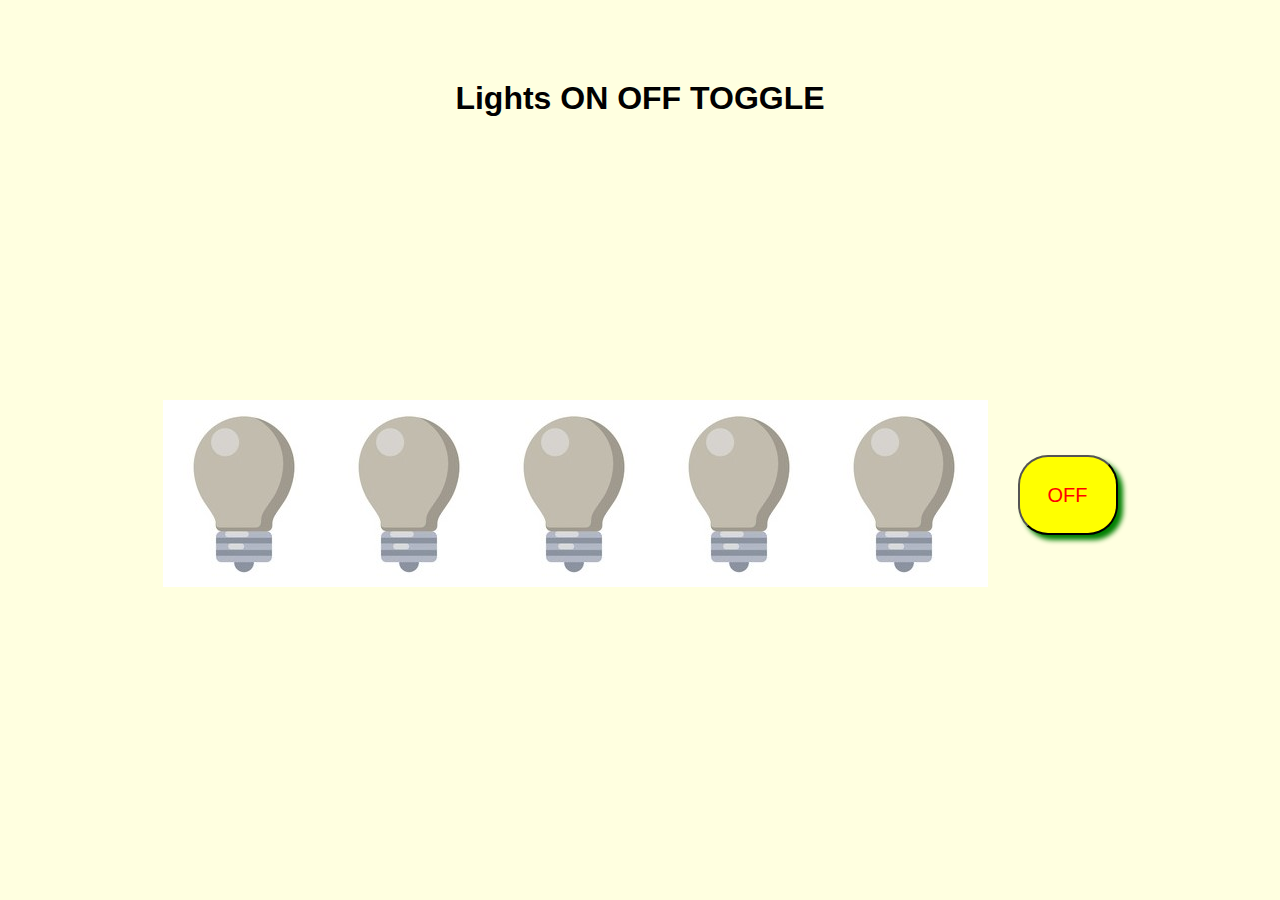
==== index.html @ d9e0cefc "Mallik Codes" ====
<!DOCTYPE html>
<html>
<head>
    <link href="./style.css" rel="stylesheet">
    <script src="./jav.js" type="text/javascript"></script>
</head>
<body>
    <h1 id="bulbdata"> Lights ON OFF TOGGLE</h1>
    <br>
    <div class="lightapp">
        <div class="lightstyle">
            <img src="./images/bulboff.jpg" id="lightid1" >
        </div>

        <div class="lightstyle">
            <img src="./images/bulboff.jpg" id="lightid2">
        </div>

        <div class="lightstyle">
            <img src="./images/bulboff.jpg" id="lightid3">
        </div>

        <div class="lightstyle">
            <img src="./images/bulboff.jpg" id="lightid4">
        </div>

        <div class="lightstyle">
            <img src="./images/bulboff.jpg" id="lightid5">
        </div>

        <input type="Button" value="OFF" class="onoffbutton" id="onoffbutton" onclick="tubelight()">
    </div>


</body>
</html>
---- style.css ----
*{ margin: 0; padding:0; font-family: 'Josefin Sans', sans-serif;}

body{
  background-color: lightyellow;
}

  h1{
   text-align: center;
   margin-top: 80px;
  }

  .lightapp{
   width: 100%;
   height: 80vh;
   display: flex;
   justify-content: center;
   align-items: center;
  }

.onoffbutton{
  margin-left: 30px;
  width: 100px;
  height: 80px;
  color: red;
  background-color: yellow;
  border-radius: 30px;
  box-shadow: 5px 5px 5px green;
  font-size: 20px;
}
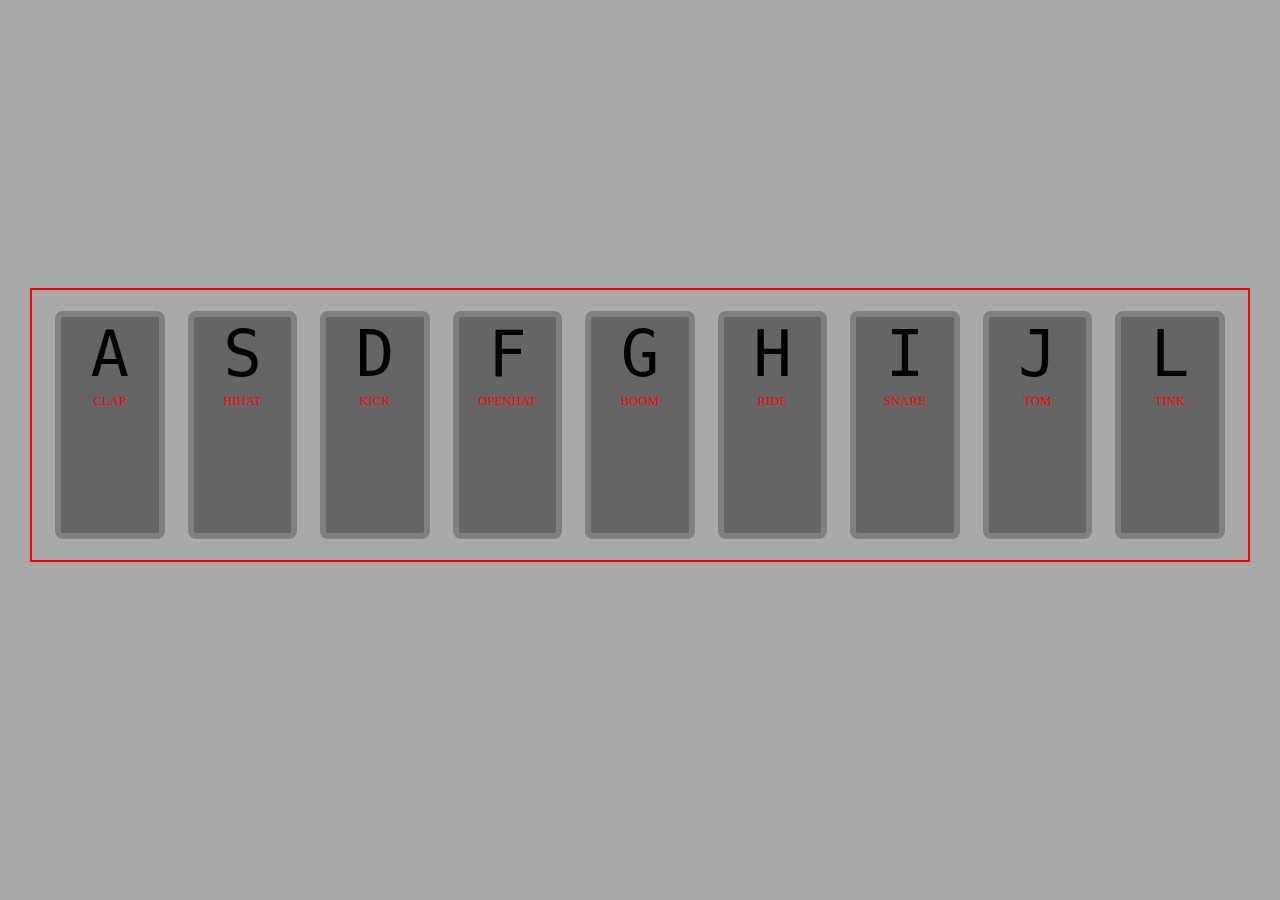
==== commit c0690c26: "My first commit" ====
--- a/index.html
+++ b/index.html
@@ -1,36 +1,59 @@
 <!DOCTYPE html>
-<html>
-<head>
-    <link href="./style.css" rel="stylesheet">
-    <script src="./jav.js" type="text/javascript"></script>
-</head>
-<body>
-    <h1 id="bulbdata"> Lights ON OFF TOGGLE</h1>
-    <br>
-    <div class="lightapp">
-        <div class="lightstyle">
-            <img src="./images/bulboff.jpg" id="lightid1" >
+<html lang="en">
+    <head>
+        <meta charset="UTF-8">
+        <meta name="viewport" content="widths=device-width, initial-scale=1.0">
+        <title>Document</title>
+        <link rel="stylesheet" href="index.css">
+    </head>
+    <body>
+        <div class="keys">
+            <div class="key" data-key="65">
+                <kbd>A</kbd>
+              <span>Clap</span>
+            </div>
+            <div class="key" data-key="83">
+                <kbd>S</kbd>
+                <span>HIhat</span>
+            </div>
+            <div class="key" data-key="68">
+                <kbd>D</kbd>
+                <span>Kick</span>
+            </div>
+            <div class="key" data-key="70">
+                <kbd>F</kbd>
+                <span>OPENHAT</span>
+            </div>
+            <div class="key" data-key="71">
+                <kbd>G</kbd>
+                <span>BOOM</span>
+            </div>
+            <div class="key" data-key="72">
+                <kbd>H</kbd>
+                <span>RIDE</span>
+            </div>
+            <div class="key" data-key="73">
+                <kbd>I</kbd>
+                <span>SNARE</span>
+            </div>
+            <div class="key" data-key="74">
+                <kbd>J</kbd>
+                <span>TOM</span>
+            </div>
+            <div class="key" data-key="76">
+                <kbd>L</kbd>
+                <span>TINK</span>
+            </div>
         </div>
-
-        <div class="lightstyle">
-            <img src="./images/bulboff.jpg" id="lightid2">
-        </div>
-
-        <div class="lightstyle">
-            <img src="./images/bulboff.jpg" id="lightid3">
-        </div>
-
-        <div class="lightstyle">
-            <img src="./images/bulboff.jpg" id="lightid4">
-        </div>
-
-        <div class="lightstyle">
-            <img src="./images/bulboff.jpg" id="lightid5">
-        </div>
-
-        <input type="Button" value="OFF" class="onoffbutton" id="onoffbutton" onclick="tubelight()">
-    </div>
-
-
+    <audio data-key="65" src="./sounds/Clap-1.wav"></audio>
+    <audio data-key="83" src="./sounds/Closed-Hi-Hat-1.wav"></audio>
+    <audio data-key="68" src="./sounds/kick.wav"></audio>
+    <audio data-key="70" src="./sounds/openhat.wav"></audio>
+    <audio data-key="71" src="./sounds/ride.wav"></audio>
+    <audio data-key="72" src="./sounds/E-Mu-Proteus-FX-Wacky-Snare.wav"></audio>
+    <audio data-key="73" src="./sounds/Bounce.wav"></audio>
+    <audio data-key="674" src="./sounds/Electronic-Tom-1.wav"></audio>
+    <audio data-key="76" src="./sounds/Explosion+1.wav"></audio>
+    <script src="index.js"></script>
 </body>
 </html>--- a/index.css
+++ b/index.css
@@ -0,0 +1,52 @@
+*
+{
+    margin: 0px;
+    padding: 0px;
+}
+
+body
+{
+    height: 50vw;
+    width: 100vw;
+    background-color:darkgray;
+    background-size: 100% 100%;
+}
+.keys
+{
+    width: 95%;
+    position: relative;
+    top: 32vh;
+    height: 30vh;
+    display: flex;
+    margin: 0 auto;
+    border: 2px solid red;
+    justify-content: space-evenly;
+    align-items: center;
+}
+.key
+{
+ border-radius: 0.5rem;   
+ border: 0.4rem solid gray;
+height: 80%;
+width: 8%;
+text-align: center;
+background-color: rgba(0,0,0,0.4);
+transition: all 0.07s ease;
+}
+kbd
+{
+  display: block;
+  font-size: 4rem;
+}
+span
+{
+    font-size: 0.8rem;
+    color: red;
+    text-transform: uppercase;
+}
+.playing
+{
+    transform: scale(1.1);
+    border-color: #ffc600;
+    box-shadow: 0 0 1rem #ffc600;
+}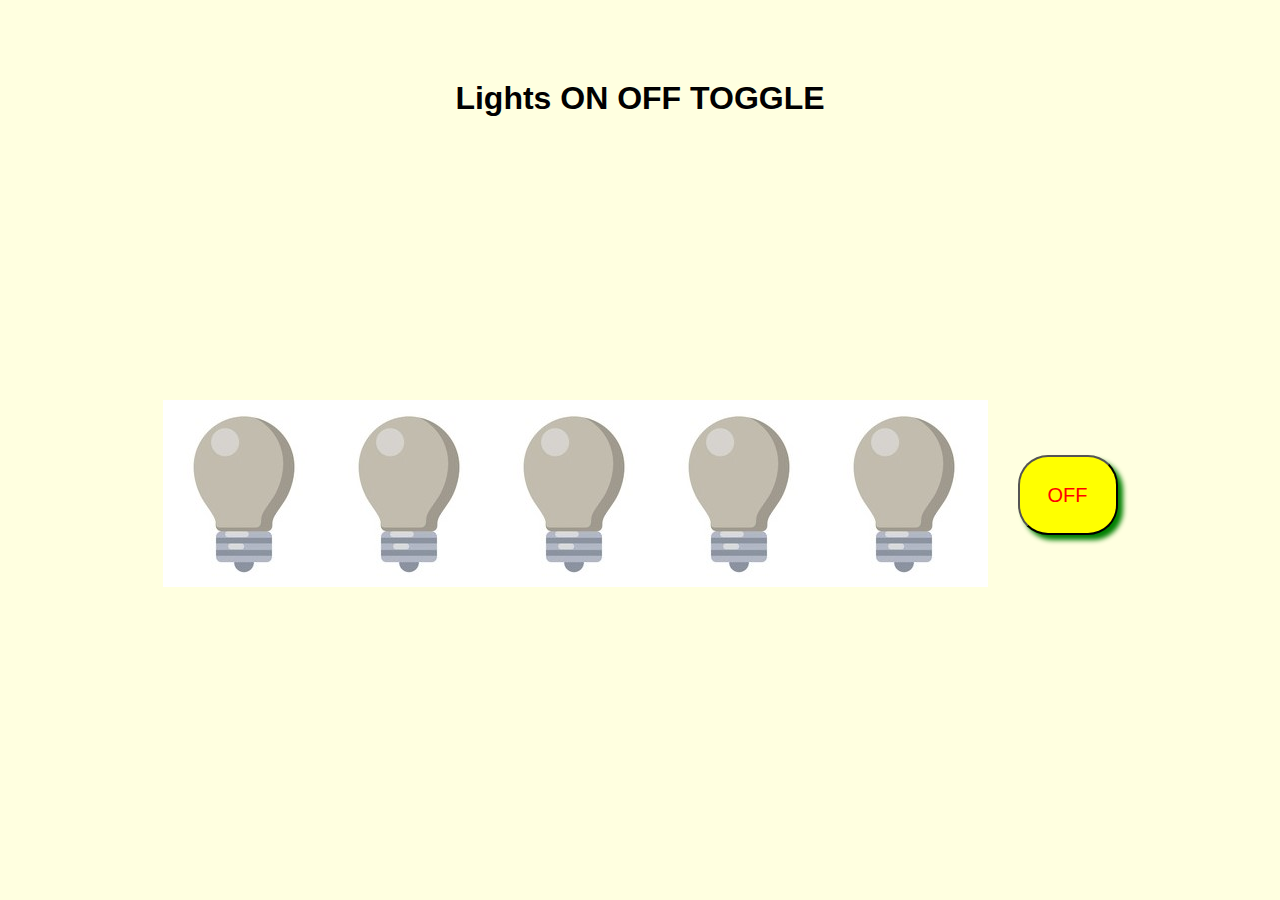
==== commit a8d9b09c: "Merge branch 'Mallik' of https://github.com/madhurima888/Capability-Assignment into Mallik" ====
--- a/index.html
+++ b/index.html
@@ -1,59 +1,36 @@
 <!DOCTYPE html>
-<html lang="en">
-    <head>
-        <meta charset="UTF-8">
-        <meta name="viewport" content="widths=device-width, initial-scale=1.0">
-        <title>Document</title>
-        <link rel="stylesheet" href="index.css">
-    </head>
-    <body>
-        <div class="keys">
-            <div class="key" data-key="65">
-                <kbd>A</kbd>
-              <span>Clap</span>
-            </div>
-            <div class="key" data-key="83">
-                <kbd>S</kbd>
-                <span>HIhat</span>
-            </div>
-            <div class="key" data-key="68">
-                <kbd>D</kbd>
-                <span>Kick</span>
-            </div>
-            <div class="key" data-key="70">
-                <kbd>F</kbd>
-                <span>OPENHAT</span>
-            </div>
-            <div class="key" data-key="71">
-                <kbd>G</kbd>
-                <span>BOOM</span>
-            </div>
-            <div class="key" data-key="72">
-                <kbd>H</kbd>
-                <span>RIDE</span>
-            </div>
-            <div class="key" data-key="73">
-                <kbd>I</kbd>
-                <span>SNARE</span>
-            </div>
-            <div class="key" data-key="74">
-                <kbd>J</kbd>
-                <span>TOM</span>
-            </div>
-            <div class="key" data-key="76">
-                <kbd>L</kbd>
-                <span>TINK</span>
-            </div>
+<html>
+<head>
+    <link href="./style.css" rel="stylesheet">
+    <script src="./jav.js" type="text/javascript"></script>
+</head>
+<body>
+    <h1 id="bulbdata"> Lights ON OFF TOGGLE</h1>
+    <br>
+    <div class="lightapp">
+        <div class="lightstyle">
+            <img src="./images/bulboff.jpg" id="lightid1" >
         </div>
-    <audio data-key="65" src="./sounds/Clap-1.wav"></audio>
-    <audio data-key="83" src="./sounds/Closed-Hi-Hat-1.wav"></audio>
-    <audio data-key="68" src="./sounds/kick.wav"></audio>
-    <audio data-key="70" src="./sounds/openhat.wav"></audio>
-    <audio data-key="71" src="./sounds/ride.wav"></audio>
-    <audio data-key="72" src="./sounds/E-Mu-Proteus-FX-Wacky-Snare.wav"></audio>
-    <audio data-key="73" src="./sounds/Bounce.wav"></audio>
-    <audio data-key="674" src="./sounds/Electronic-Tom-1.wav"></audio>
-    <audio data-key="76" src="./sounds/Explosion+1.wav"></audio>
-    <script src="index.js"></script>
+
+        <div class="lightstyle">
+            <img src="./images/bulboff.jpg" id="lightid2">
+        </div>
+
+        <div class="lightstyle">
+            <img src="./images/bulboff.jpg" id="lightid3">
+        </div>
+
+        <div class="lightstyle">
+            <img src="./images/bulboff.jpg" id="lightid4">
+        </div>
+
+        <div class="lightstyle">
+            <img src="./images/bulboff.jpg" id="lightid5">
+        </div>
+
+        <input type="Button" value="OFF" class="onoffbutton" id="onoffbutton" onclick="tubelight()">
+    </div>
+
+
 </body>
 </html>--- a/style.css
+++ b/style.css
@@ -0,0 +1,29 @@
+*{ margin: 0; padding:0; font-family: 'Josefin Sans', sans-serif;}
+
+body{
+  background-color: lightyellow;
+}
+
+  h1{
+   text-align: center;
+   margin-top: 80px;
+  }
+
+  .lightapp{
+   width: 100%;
+   height: 80vh;
+   display: flex;
+   justify-content: center;
+   align-items: center;
+  }
+
+.onoffbutton{
+  margin-left: 30px;
+  width: 100px;
+  height: 80px;
+  color: red;
+  background-color: yellow;
+  border-radius: 30px;
+  box-shadow: 5px 5px 5px green;
+  font-size: 20px;
+}
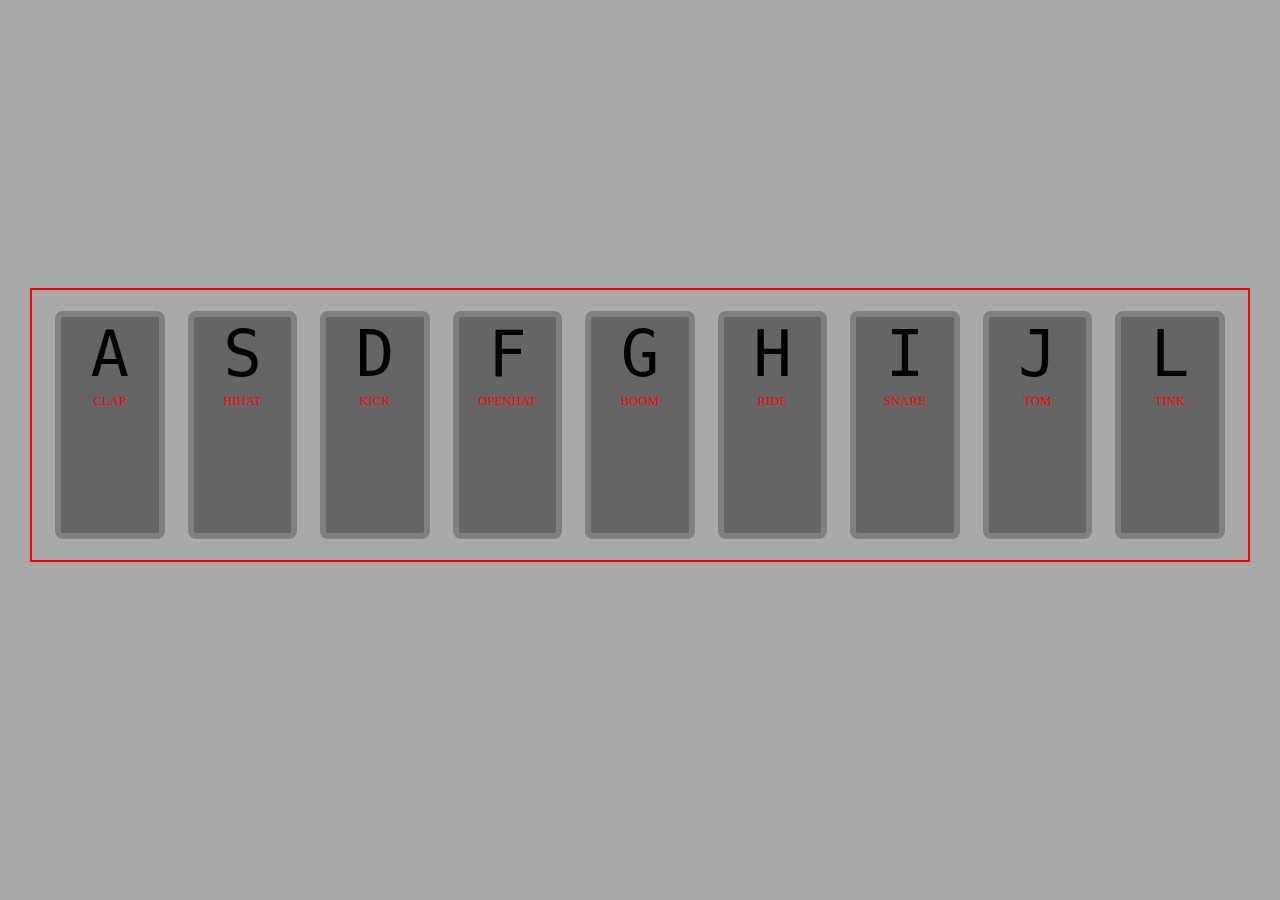
==== commit b3c6a5e0: "Merge branch 'master' of https://github.com/madhurima888/Capability-Assignment" ====
--- a/index.html
+++ b/index.html
@@ -1,36 +1,59 @@
 <!DOCTYPE html>
-<html>
-<head>
-    <link href="./style.css" rel="stylesheet">
-    <script src="./jav.js" type="text/javascript"></script>
-</head>
-<body>
-    <h1 id="bulbdata"> Lights ON OFF TOGGLE</h1>
-    <br>
-    <div class="lightapp">
-        <div class="lightstyle">
-            <img src="./images/bulboff.jpg" id="lightid1" >
+<html lang="en">
+    <head>
+        <meta charset="UTF-8">
+        <meta name="viewport" content="widths=device-width, initial-scale=1.0">
+        <title>Document</title>
+        <link rel="stylesheet" href="index.css">
+    </head>
+    <body>
+        <div class="keys">
+            <div class="key" data-key="65">
+                <kbd>A</kbd>
+              <span>Clap</span>
+            </div>
+            <div class="key" data-key="83">
+                <kbd>S</kbd>
+                <span>HIhat</span>
+            </div>
+            <div class="key" data-key="68">
+                <kbd>D</kbd>
+                <span>Kick</span>
+            </div>
+            <div class="key" data-key="70">
+                <kbd>F</kbd>
+                <span>OPENHAT</span>
+            </div>
+            <div class="key" data-key="71">
+                <kbd>G</kbd>
+                <span>BOOM</span>
+            </div>
+            <div class="key" data-key="72">
+                <kbd>H</kbd>
+                <span>RIDE</span>
+            </div>
+            <div class="key" data-key="73">
+                <kbd>I</kbd>
+                <span>SNARE</span>
+            </div>
+            <div class="key" data-key="74">
+                <kbd>J</kbd>
+                <span>TOM</span>
+            </div>
+            <div class="key" data-key="76">
+                <kbd>L</kbd>
+                <span>TINK</span>
+            </div>
         </div>
-
-        <div class="lightstyle">
-            <img src="./images/bulboff.jpg" id="lightid2">
-        </div>
-
-        <div class="lightstyle">
-            <img src="./images/bulboff.jpg" id="lightid3">
-        </div>
-
-        <div class="lightstyle">
-            <img src="./images/bulboff.jpg" id="lightid4">
-        </div>
-
-        <div class="lightstyle">
-            <img src="./images/bulboff.jpg" id="lightid5">
-        </div>
-
-        <input type="Button" value="OFF" class="onoffbutton" id="onoffbutton" onclick="tubelight()">
-    </div>
-
-
+    <audio data-key="65" src="./sounds/Clap-1.wav"></audio>
+    <audio data-key="83" src="./sounds/Closed-Hi-Hat-1.wav"></audio>
+    <audio data-key="68" src="./sounds/kick.wav"></audio>
+    <audio data-key="70" src="./sounds/openhat.wav"></audio>
+    <audio data-key="71" src="./sounds/ride.wav"></audio>
+    <audio data-key="72" src="./sounds/E-Mu-Proteus-FX-Wacky-Snare.wav"></audio>
+    <audio data-key="73" src="./sounds/Bounce.wav"></audio>
+    <audio data-key="674" src="./sounds/Electronic-Tom-1.wav"></audio>
+    <audio data-key="76" src="./sounds/Explosion+1.wav"></audio>
+    <script src="index.js"></script>
 </body>
 </html>--- a/index.css
+++ b/index.css
@@ -0,0 +1,52 @@
+*
+{
+    margin: 0px;
+    padding: 0px;
+}
+
+body
+{
+    height: 50vw;
+    width: 100vw;
+    background-color:darkgray;
+    background-size: 100% 100%;
+}
+.keys
+{
+    width: 95%;
+    position: relative;
+    top: 32vh;
+    height: 30vh;
+    display: flex;
+    margin: 0 auto;
+    border: 2px solid red;
+    justify-content: space-evenly;
+    align-items: center;
+}
+.key
+{
+ border-radius: 0.5rem;   
+ border: 0.4rem solid gray;
+height: 80%;
+width: 8%;
+text-align: center;
+background-color: rgba(0,0,0,0.4);
+transition: all 0.07s ease;
+}
+kbd
+{
+  display: block;
+  font-size: 4rem;
+}
+span
+{
+    font-size: 0.8rem;
+    color: red;
+    text-transform: uppercase;
+}
+.playing
+{
+    transform: scale(1.1);
+    border-color: #ffc600;
+    box-shadow: 0 0 1rem #ffc600;
+}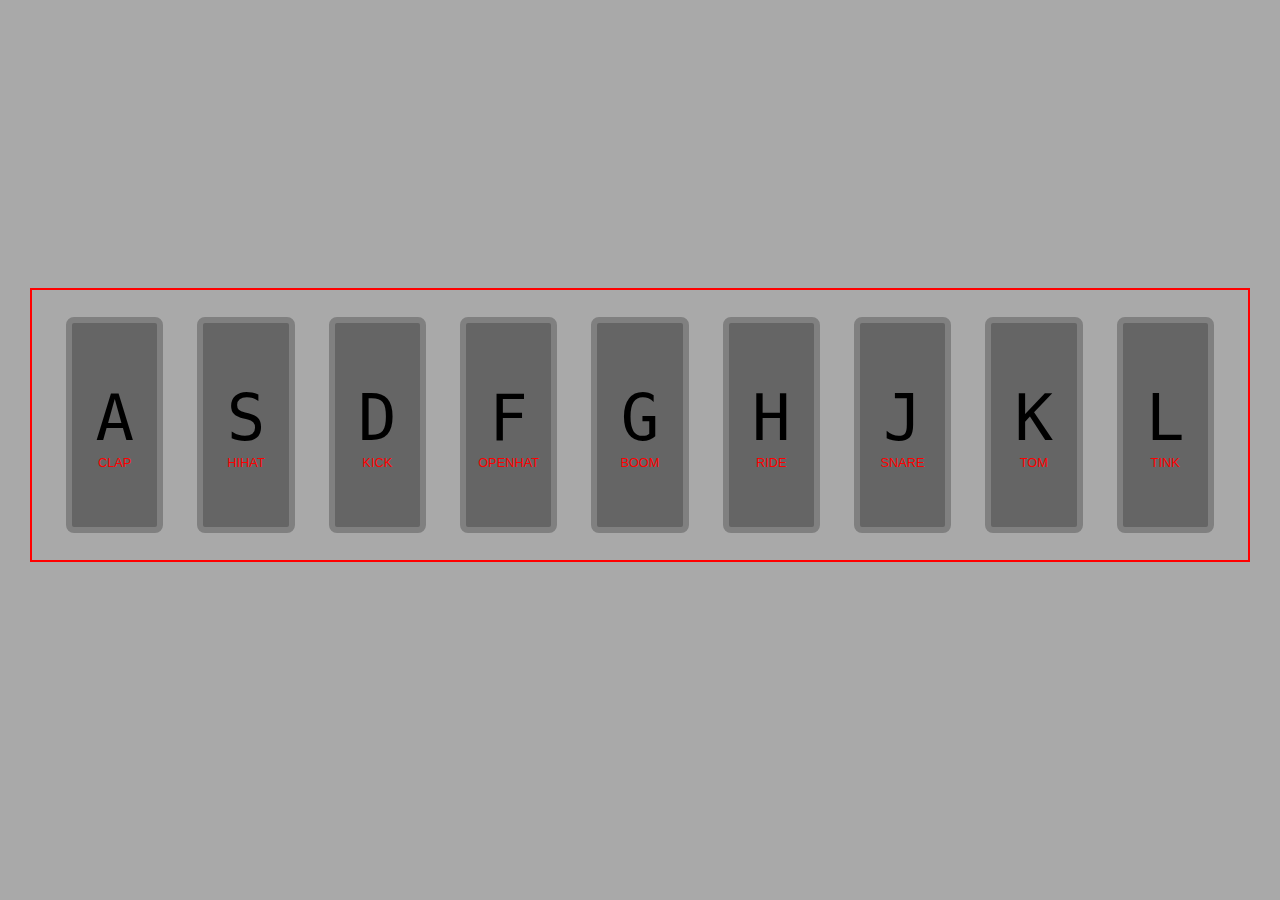
==== commit c01964c0: "first changes" ====
--- a/index.html
+++ b/index.html
@@ -8,43 +8,43 @@
     </head>
     <body>
         <div class="keys">
-            <div class="key" data-key="65">
+            <button data-key="65" class="key" onclick="myFunction(65)">
                 <kbd>A</kbd>
-              <span>Clap</span>
-            </div>
-            <div class="key" data-key="83">
+                <span class="sound">clap</span>
+            </button>
+            <button data-key="83" class="key" onclick="myFunction(83)">
                 <kbd>S</kbd>
-                <span>HIhat</span>
-            </div>
-            <div class="key" data-key="68">
+                <span class="sound">hihat</span>
+            </button>
+            <button data-key="68" class="key" onclick="myFunction(68)">
                 <kbd>D</kbd>
-                <span>Kick</span>
-            </div>
-            <div class="key" data-key="70">
+                <span class="sound">kick</span>
+            </button>
+            <button data-key="70" class="key" onclick="myFunction(70)">
                 <kbd>F</kbd>
-                <span>OPENHAT</span>
-            </div>
-            <div class="key" data-key="71">
+                <span class="sound">openhat</span>
+            </button>
+            <button data-key="71" class="key" onclick="myFunction(71)">
                 <kbd>G</kbd>
-                <span>BOOM</span>
-            </div>
-            <div class="key" data-key="72">
+                <span class="sound">boom</span>
+            </button>
+            <button data-key="72" class="key" onclick="myFunction(72)">
                 <kbd>H</kbd>
-                <span>RIDE</span>
-            </div>
-            <div class="key" data-key="73">
-                <kbd>I</kbd>
-                <span>SNARE</span>
-            </div>
-            <div class="key" data-key="74">
+                <span class="sound">ride</span>
+            </button>
+            <button data-key="74" class="key" onclick="myFunction(74)">
                 <kbd>J</kbd>
-                <span>TOM</span>
-            </div>
-            <div class="key" data-key="76">
+                <span class="sound">snare</span>
+            </button>
+            <button data-key="75" class="key" onclick="myFunction(75)">
+                <kbd>K</kbd>
+                <span class="sound">tom</span>
+            </button>
+            <button data-key="76" class="key" onclick="myFunction(76)">
                 <kbd>L</kbd>
-                <span>TINK</span>
-            </div>
-        </div>
+                <span class="sound">tink</span>
+            </button>
+        </div> 
     <audio data-key="65" src="./sounds/Clap-1.wav"></audio>
     <audio data-key="83" src="./sounds/Closed-Hi-Hat-1.wav"></audio>
     <audio data-key="68" src="./sounds/kick.wav"></audio>
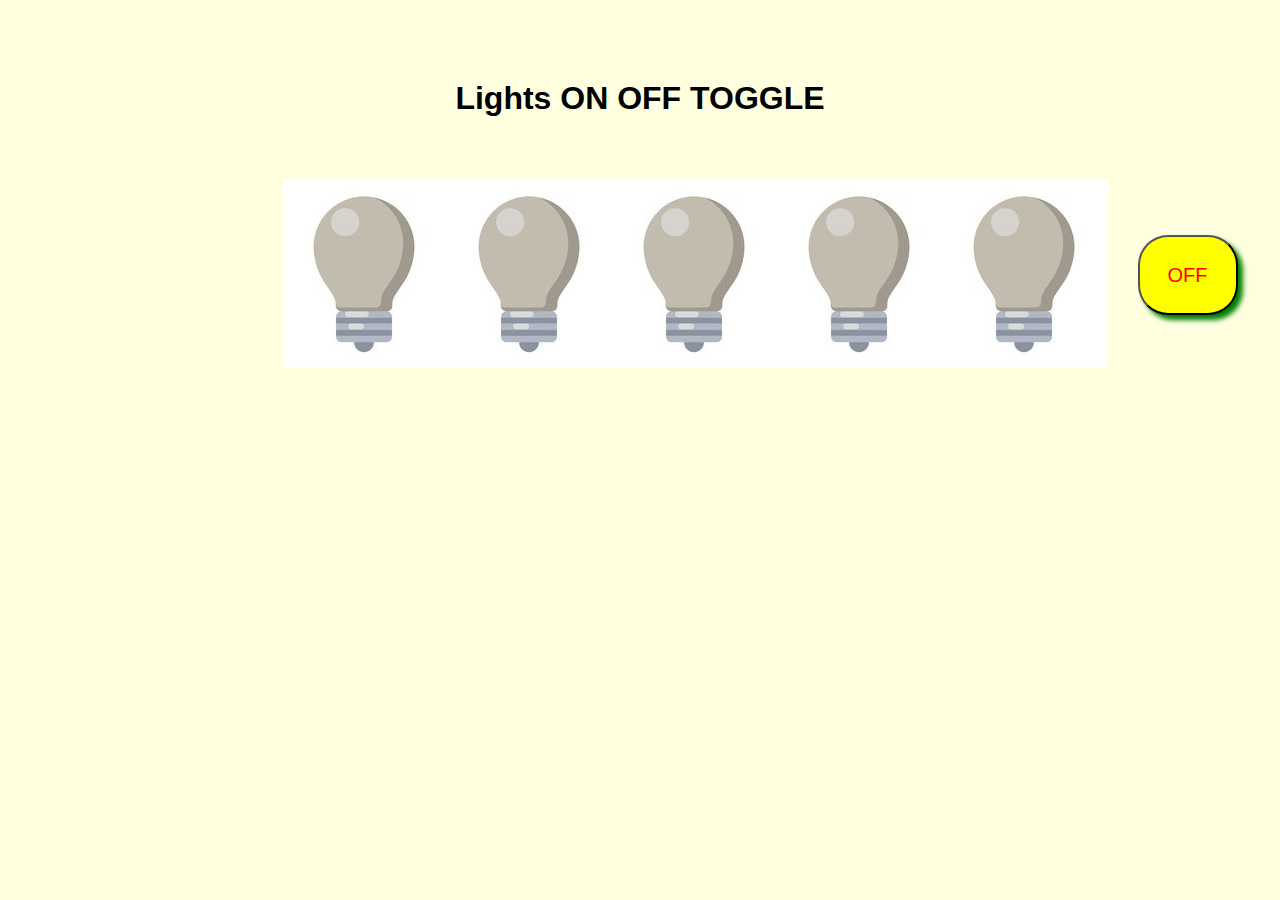
==== commit af9c85fb: "third commit to style.css" ====
--- a/index.html
+++ b/index.html
@@ -1,59 +1,36 @@
 <!DOCTYPE html>
-<html lang="en">
-    <head>
-        <meta charset="UTF-8">
-        <meta name="viewport" content="widths=device-width, initial-scale=1.0">
-        <title>Document</title>
-        <link rel="stylesheet" href="index.css">
-    </head>
-    <body>
-        <div class="keys">
-            <button data-key="65" class="key" onclick="myFunction(65)">
-                <kbd>A</kbd>
-                <span class="sound">clap</span>
-            </button>
-            <button data-key="83" class="key" onclick="myFunction(83)">
-                <kbd>S</kbd>
-                <span class="sound">hihat</span>
-            </button>
-            <button data-key="68" class="key" onclick="myFunction(68)">
-                <kbd>D</kbd>
-                <span class="sound">kick</span>
-            </button>
-            <button data-key="70" class="key" onclick="myFunction(70)">
-                <kbd>F</kbd>
-                <span class="sound">openhat</span>
-            </button>
-            <button data-key="71" class="key" onclick="myFunction(71)">
-                <kbd>G</kbd>
-                <span class="sound">boom</span>
-            </button>
-            <button data-key="72" class="key" onclick="myFunction(72)">
-                <kbd>H</kbd>
-                <span class="sound">ride</span>
-            </button>
-            <button data-key="74" class="key" onclick="myFunction(74)">
-                <kbd>J</kbd>
-                <span class="sound">snare</span>
-            </button>
-            <button data-key="75" class="key" onclick="myFunction(75)">
-                <kbd>K</kbd>
-                <span class="sound">tom</span>
-            </button>
-            <button data-key="76" class="key" onclick="myFunction(76)">
-                <kbd>L</kbd>
-                <span class="sound">tink</span>
-            </button>
-        </div> 
-    <audio data-key="65" src="./sounds/Clap-1.wav"></audio>
-    <audio data-key="83" src="./sounds/Closed-Hi-Hat-1.wav"></audio>
-    <audio data-key="68" src="./sounds/kick.wav"></audio>
-    <audio data-key="70" src="./sounds/openhat.wav"></audio>
-    <audio data-key="71" src="./sounds/ride.wav"></audio>
-    <audio data-key="72" src="./sounds/E-Mu-Proteus-FX-Wacky-Snare.wav"></audio>
-    <audio data-key="73" src="./sounds/Bounce.wav"></audio>
-    <audio data-key="674" src="./sounds/Electronic-Tom-1.wav"></audio>
-    <audio data-key="76" src="./sounds/Explosion+1.wav"></audio>
-    <script src="index.js"></script>
+<html>
+<head>
+    <link href="./style.css" rel="stylesheet">
+    <script src="./jav.js" type="text/javascript"></script>
+</head>
+<body>
+    <h1 id="bulbdata"> Lights ON OFF TOGGLE</h1>
+    <br>
+    <div class="lightapp">
+        <div class="lightstyle">
+            <img src="./images/bulboff.jpg" id="lightid1" >
+        </div>
+
+        <div class="lightstyle">
+            <img src="./images/bulboff.jpg" id="lightid2">
+        </div>
+
+        <div class="lightstyle">
+            <img src="./images/bulboff.jpg" id="lightid3">
+        </div>
+
+        <div class="lightstyle">
+            <img src="./images/bulboff.jpg" id="lightid4">
+        </div>
+
+        <div class="lightstyle">
+            <img src="./images/bulboff.jpg" id="lightid5">
+        </div>
+
+        <input type="Button" value="OFF" class="onoffbutton" id="onoffbutton" onclick="tubelight()">
+    </div>
+
+
 </body>
 </html>--- a/style.css
+++ b/style.css
@@ -0,0 +1,33 @@
+*{ margin: 0; padding:0; font-family: 'Josefin Sans', sans-serif;}
+
+
+
+body{
+  background-color: lightyellow;
+}
+
+  h1{
+   text-align: center;
+   margin-top: 80px;
+  }
+
+  .lightapp{
+   width: 100%;
+   height: 80px;
+   margin-top: 100px;
+   margin-left: 120px;
+   display: flex;
+   justify-content: center;
+   align-items: center;
+  }
+
+.onoffbutton{
+  margin-left: 30px;
+  width: 100px;
+  height: 80px;
+  color: red;
+  background-color: yellow;
+  border-radius: 30px;
+  box-shadow: 5px 5px 5px green;
+  font-size: 20px;
+}
